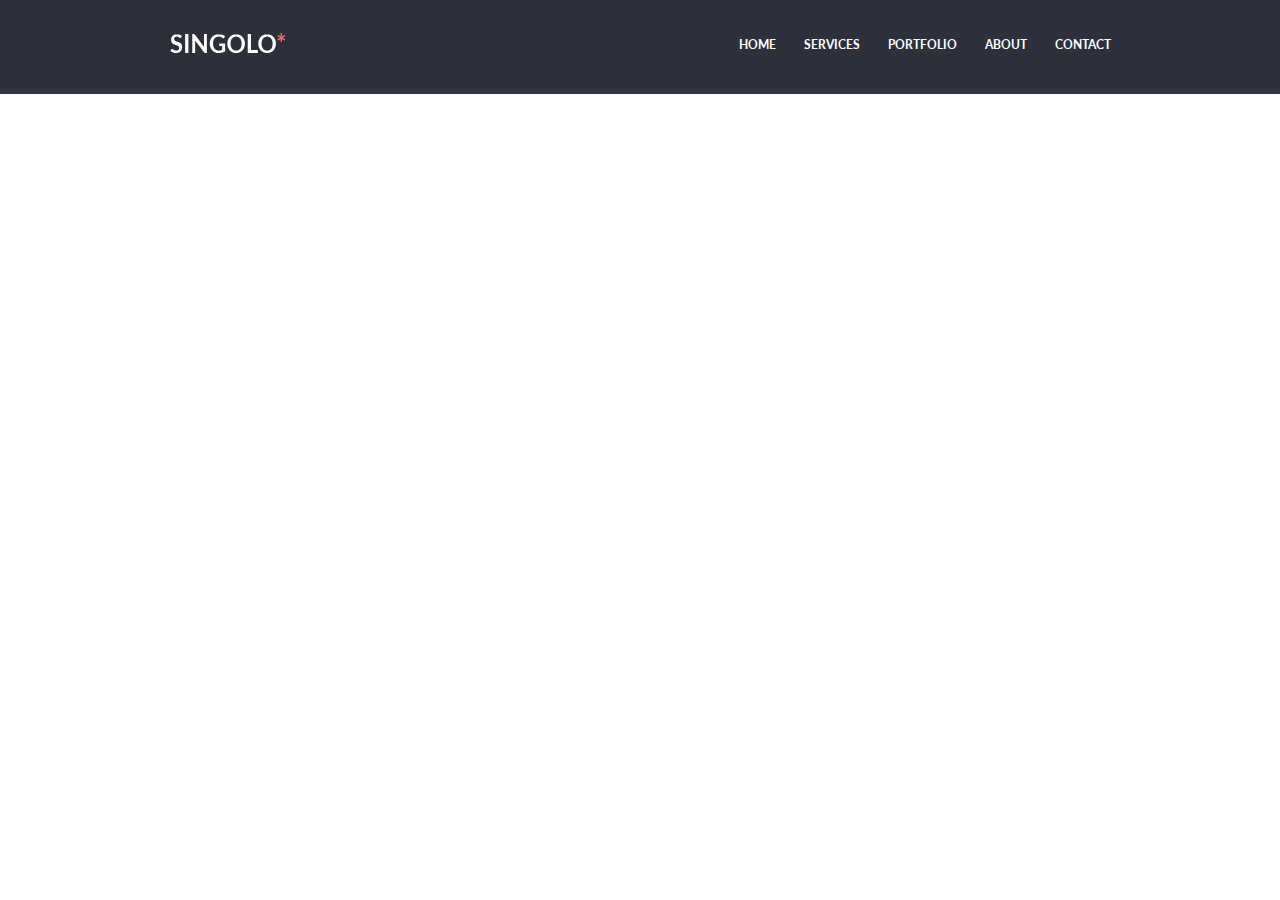
==== singolo1.html @ dafb1621 "feat: impement header" ====
<!DOCTYPE html>
<html lang="en">
<head>
  <meta charset="UTF-8">
  <meta name="viewport" content="width=device-width, initial-scale=1.0">
  <meta http-equiv="X-UA-Compatible" content="ie=edge">
  <title>Singolo</title>
  <link rel="stylesheet" href="./singolo1.css">
</head>
<body>
  <h1>Singolo</h1>
  <div class="wrapper">
    <header>
      <div class="container">
        <a href="./singolo1.html">
          <img src="./assets/images/logo.png" alt="logo">
        </a>
        <nav>
          <ul>
            <li><a href="#" title="Home"></a>Home</li>
            <li><a href="#" title="Services"></a>Services</li>
            <li><a href="#" title="Portfolio"></a>Portfolio</li>
            <li><a href="#" title="About"></a>About</li>
            <li><a href="#" title="Contact"></a>Contact</li>
          </ul>
        </nav>
      </div>
    </header>
    <main></main>
    <footer></footer>
  </div>
</body>
</html>
---- singolo1.css ----
@import "./fonts.css";

* {
  margin: 0;
  padding: 0;
}

h1 {
  height: 0;
  visibility: hidden;
}

a {
  text-decoration: none;
}

ul {
  list-style: none;
}

.container {
  width: 940px;
  margin: 0 auto;
}

.wrapper {
  display: grid;
  grid-template: 95px auto auto / auto;
  grid-template-areas:
    "header"
    "main"
    "footer";
}

header {
  height: 89px;
  grid-area: header;
  background-color: #2d303a;
  border-bottom: 5px solid #323746;
}

main {
  grid-area: main;
}

footer {
  grid-area: footer;
}

header .container {
  height: 100%;
  display: grid;
  grid-template-columns: 130px auto;
  align-items: center;
}

nav {
  width: 371px;
  display: grid;
  justify-self: end;
}

nav ul {
  display: grid;
  grid-gap: 28px;
  grid-template-columns: repeat(5, 1fr);
  justify-items: end;
}

nav li {
  font-family: Lato-Bold, Verdana, sans-serif;
  font-size: 12px;
  text-transform: uppercase;
  color: #ffffff;
}
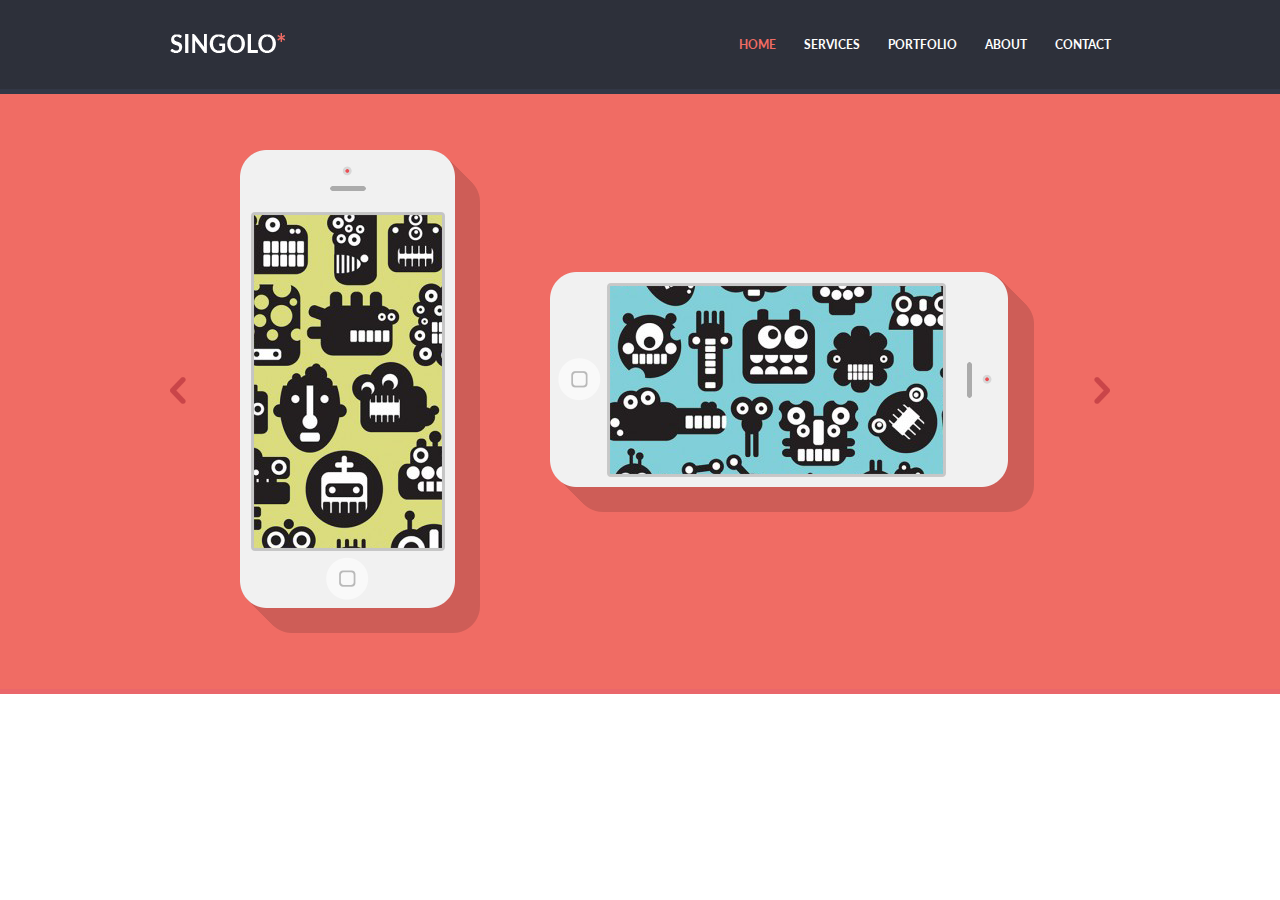
==== commit eae8e985: "feat: implement slider" ====
--- a/singolo1.html
+++ b/singolo1.html
@@ -26,7 +26,22 @@
         </nav>
       </div>
     </header>
-    <main></main>
+    <main>
+      <section class="slider">
+        <div class="container">
+          <button class="slider_button_left">
+            <img src="./assets/images/left_arrow.png" alt="left arrow">
+          </button>
+          <div class="content">
+            <img src="./assets/images/iph_vertical.png" alt="vertical iPhone">
+            <img src="./assets/images/iph_horizontal.png" alt="horizontal iPhone">
+          </div>
+          <button class="slider_button_right">
+            <img src="./assets/images/right_arrow.png" alt="right arrow">
+          </button>
+        </div>
+      </section>
+    </main>
     <footer></footer>
   </div>
 </body>
--- a/singolo1.css
+++ b/singolo1.css
@@ -25,7 +25,7 @@
 
 .wrapper {
   display: grid;
-  grid-template: 95px auto auto / auto;
+  grid-template: auto auto auto / auto;
   grid-template-areas:
     "header"
     "main"
@@ -72,4 +72,40 @@
   font-size: 12px;
   text-transform: uppercase;
   color: #ffffff;
+  cursor: pointer;
 }
+
+nav li:first-child {
+  color: #f06c64;
+}
+
+nav li:hover {
+  color: #f06c64;
+}
+
+.slider {
+  height: 595px;
+  background: #f06c64;
+  border-bottom: 5px solid #ea676b;
+}
+
+.slider .container {
+  height: 100%;
+  display: grid;
+  grid-template-columns: 16px auto 16px;
+  grid-gap: 54px;
+  align-content: center;
+}
+
+button {
+  background: transparent;
+  border: transparent;
+  cursor: pointer;
+}
+
+.content {
+  display: grid;
+  grid-template-columns: 250px 490px;
+  grid-gap: 60px;
+  align-items: center;
+}
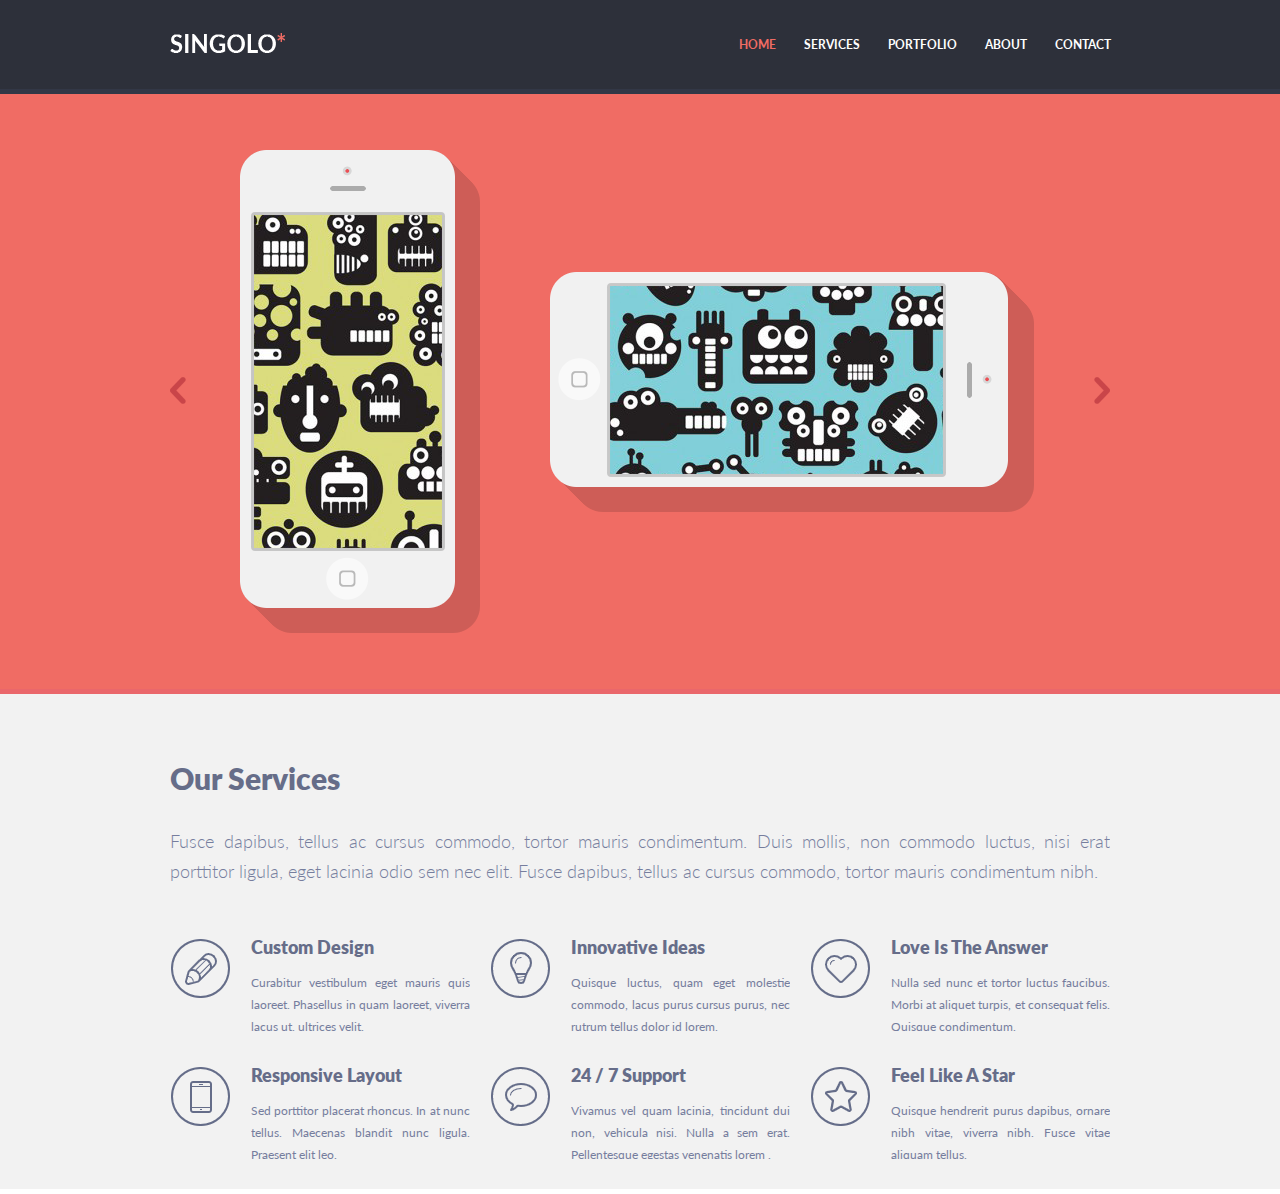
==== commit 5e6cd81b: "feat: implement services" ====
--- a/singolo1.html
+++ b/singolo1.html
@@ -41,6 +41,67 @@
           </button>
         </div>
       </section>
+      <section class="services">
+        <div class="container">
+          <div class="our_services">
+            <h2>Our Services</h2>
+            <p class="description_services">Fusce dapibus, tellus ac cursus commodo, tortor mauris condimentum. Duis mollis, non commodo luctus, nisi erat porttitor ligula, eget lacinia odio sem nec elit.
+              Fusce dapibus, tellus ac cursus commodo, tortor mauris condimentum nibh.</p>
+          </div>
+          <div class="list_services">
+            <ul>
+              <li>
+                <img src="./assets/images/icon1.png" alt="icon">
+                <h3>Custom Design</h3>
+                <p class="description_item">
+                  Curabitur vestibulum eget mauris quis
+                  laoreet. Phasellus in quam laoreet,
+                  viverra lacus ut, ultrices velit.</p>
+              </li>
+              <li>
+                <img src="./assets/images/icon2.png" alt="icon">
+                <h3>Innovative Ideas</h3>
+                <p class="description_item">
+                  Quisque luctus, quam eget molestie
+                  commodo, lacus purus cursus purus,
+                  nec rutrum tellus dolor id lorem.</p>
+              </li>
+              <li>
+                <img src="./assets/images/icon3.png" alt="icon">
+                <h3>Love Is The Answer</h3>
+                <p class="description_item">
+                  Nulla sed nunc et tortor luctus
+                  faucibus. Morbi at aliquet turpis,
+                  et consequat felis. Quisque condimentum.</p>
+              </li>
+              <li>
+                <img src="./assets/images/icon4.png" alt="icon">
+                <h3>Responsive Layout</h3>
+                <p class="description_item">
+                  Sed porttitor placerat rhoncus. In at
+                  nunc tellus. Maecenas blandit nunc
+                  ligula. Praesent elit leo.</p>
+              </li>
+              <li>
+                <img src="./assets/images/icon5.png" alt="icon">
+                <h3>24 / 7 Support</h3>
+                <p class="description_item">
+                  Vivamus vel quam lacinia, tincidunt dui
+                  non, vehicula nisi. Nulla a sem erat.
+                  Pellentesque egestas venenatis lorem .</p>
+              </li>
+              <li>
+                <img src="./assets/images/icon6.png" alt="icon">
+                <h3>Feel Like A Star</h3>
+                <p class="description_item">
+                  Quisque hendrerit purus dapibus, ornare
+                  nibh vitae, viverra nibh. Fusce vitae
+                  aliquam tellus.</p>
+              </li>
+            </ul>
+          </div>
+      </div>
+      </section>
     </main>
     <footer></footer>
   </div>
--- a/singolo1.css
+++ b/singolo1.css
@@ -35,7 +35,7 @@
 header {
   height: 89px;
   grid-area: header;
-  background-color: #2d303a;
+  background: #2d303a;
   border-bottom: 5px solid #323746;
 }
 
@@ -109,3 +109,69 @@
   grid-gap: 60px;
   align-items: center;
 }
+
+.services {
+  height: 495px;
+  background: #f2f2f2;
+  border-bottom: 5px solid #ffffff;
+}
+
+.our_services {
+  padding: 66px 0 52px 0;
+}
+
+h2 {
+  margin-bottom: 30px;
+  font-family: Lato-Black, Verdana, sans-serif;
+  font-size: 30px;
+  color: #666d89
+}
+
+p {
+  overflow: hidden;
+  text-align: justify;
+}
+
+.description_services {
+  font-family: Lato-Light, Verdana, sans-serif;
+  font-size: 18px;
+  line-height: 30px;
+  color: #767e9e;
+}
+
+.list_services ul {
+  display: grid;
+  grid-template-columns: repeat(3, 1fr);
+  grid-gap: 35px 20px;
+}
+
+.list_services li {
+  width: 300px;
+  height: 93px;
+  display: grid;
+  grid-template-areas:
+  "img h3"
+  "img item";
+  grid-gap: 16px 20px;
+}
+
+.list_services img {
+  grid-area: img;
+}
+
+h3 {
+  grid-area: h3;
+  font-family: Lato-Black, Verdana, sans-serif;
+  font-size: 18px;
+  line-height: 18px;
+  font-weight: 900;
+  color: #666d89
+}
+
+.description_item {
+  grid-area: item;
+  font-family: Lato-Regular, Verdana, sans-serif;
+  font-size: 12px;
+  line-height: 22px;
+  color: #767e9e;
+}
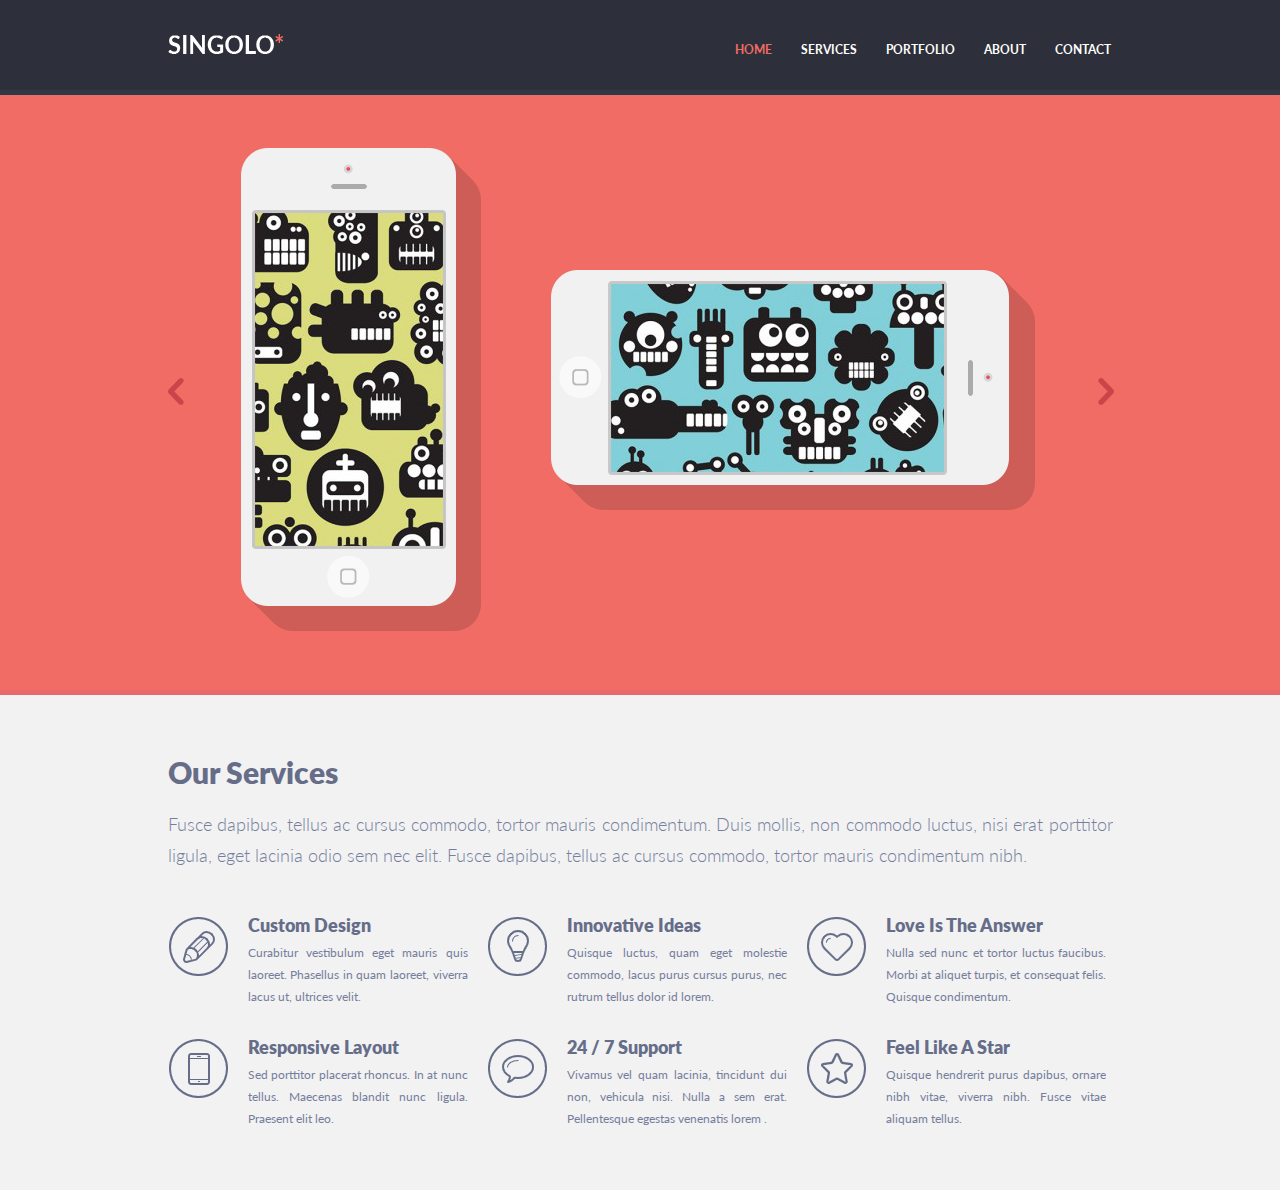
==== commit 873fba50: "feat: fix for pixel perfect" ====
--- a/singolo1.html
+++ b/singolo1.html
@@ -17,11 +17,11 @@
         </a>
         <nav>
           <ul>
-            <li><a href="#" title="Home"></a>Home</li>
-            <li><a href="#" title="Services"></a>Services</li>
-            <li><a href="#" title="Portfolio"></a>Portfolio</li>
-            <li><a href="#" title="About"></a>About</li>
-            <li><a href="#" title="Contact"></a>Contact</li>
+            <li><a href="#" title="Home">Home</a></li>
+            <li><a href="#" title="Services">Services</a></li>
+            <li><a href="#" title="Portfolio">Portfolio</a></li>
+            <li><a href="#" title="About">About</a></li>
+            <li><a href="#" title="Contact">Contact</a></li>
           </ul>
         </nav>
       </div>
--- a/singolo1.css
+++ b/singolo1.css
@@ -19,7 +19,7 @@
 }
 
 .container {
-  width: 940px;
+  width: 945px;
   margin: 0 auto;
 }
 
@@ -33,7 +33,7 @@
 }
 
 header {
-  height: 89px;
+  height: 90px;
   grid-area: header;
   background: #2d303a;
   border-bottom: 5px solid #323746;
@@ -54,20 +54,25 @@
   align-items: center;
 }
 
+header img {
+  margin-top: 2px;
+}
+
 nav {
   width: 371px;
+  margin: 7px 7px 0 0;
   display: grid;
   justify-self: end;
 }
 
 nav ul {
   display: grid;
-  grid-gap: 28px;
+  grid-gap: 29px;
   grid-template-columns: repeat(5, 1fr);
   justify-items: end;
 }
 
-nav li {
+nav a {
   font-family: Lato-Bold, Verdana, sans-serif;
   font-size: 12px;
   text-transform: uppercase;
@@ -75,11 +80,11 @@
   cursor: pointer;
 }
 
-nav li:first-child {
+nav li:first-child a {
   color: #f06c64;
 }
 
-nav li:hover {
+nav a:hover {
   color: #f06c64;
 }
 
@@ -93,7 +98,7 @@
   height: 100%;
   display: grid;
   grid-template-columns: 16px auto 16px;
-  grid-gap: 54px;
+  grid-gap: 57px;
   align-content: center;
 }
 
@@ -110,6 +115,10 @@
   align-items: center;
 }
 
+.content img {
+  padding-bottom: 6px;
+}
+
 .services {
   height: 495px;
   background: #f2f2f2;
@@ -117,11 +126,11 @@
 }
 
 .our_services {
-  padding: 66px 0 52px 0;
+  padding: 59px 0 45px 0;
 }
 
 h2 {
-  margin-bottom: 30px;
+  margin-bottom: 19px;
   font-family: Lato-Black, Verdana, sans-serif;
   font-size: 30px;
   color: #666d89
@@ -135,14 +144,14 @@
 .description_services {
   font-family: Lato-Light, Verdana, sans-serif;
   font-size: 18px;
-  line-height: 30px;
+  line-height: 31px;
   color: #767e9e;
 }
 
 .list_services ul {
   display: grid;
   grid-template-columns: repeat(3, 1fr);
-  grid-gap: 35px 20px;
+  grid-gap: 29px 13px;
 }
 
 .list_services li {
@@ -152,7 +161,7 @@
   grid-template-areas:
   "img h3"
   "img item";
-  grid-gap: 16px 20px;
+  grid-gap: 7px 19px;
 }
 
 .list_services img {
